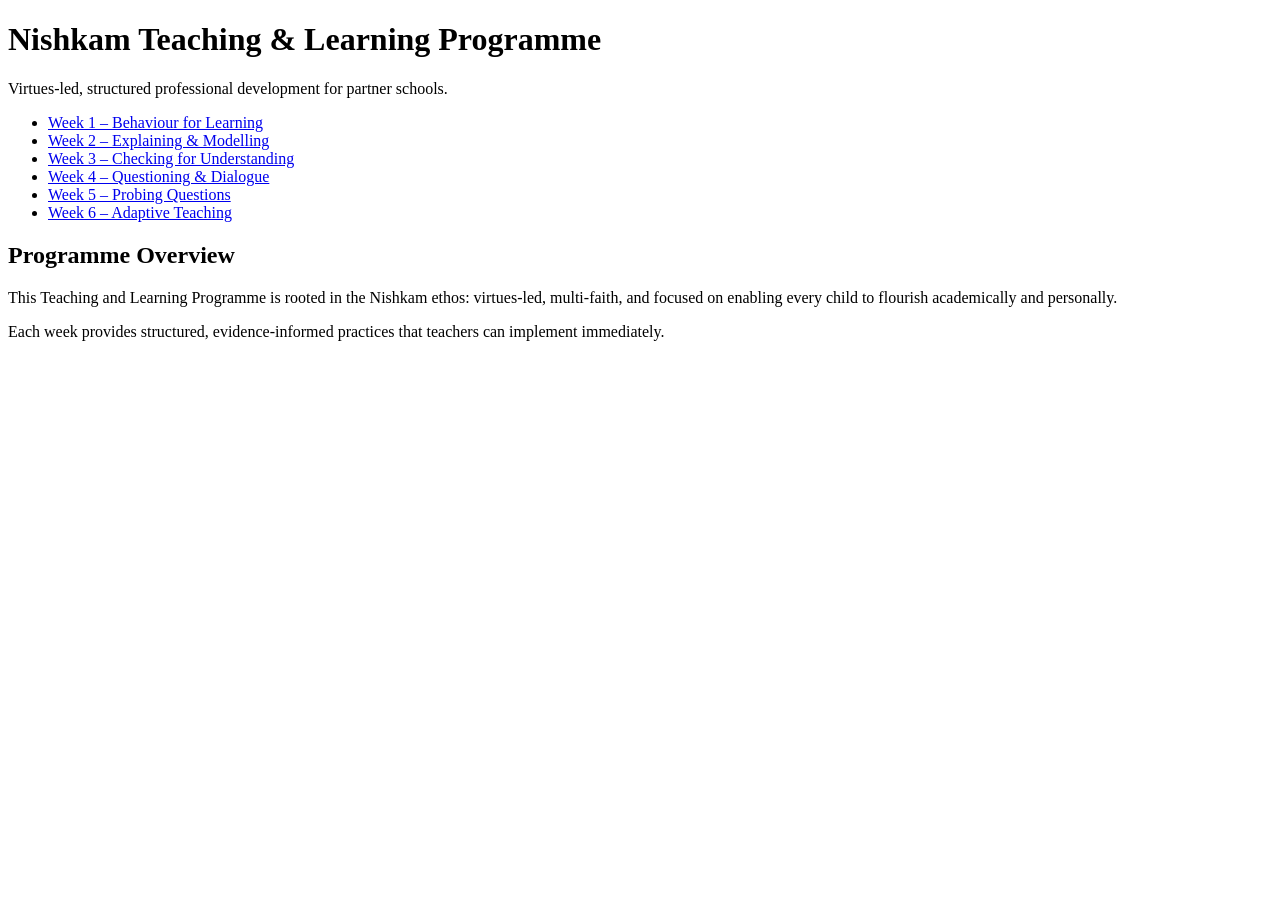
==== index.html @ 5ec5a636 "Add files via upload" ====
<!DOCTYPE html>
<html lang="en">
<head>
  <meta charset="UTF-8">
  <title>Nishkam Teaching & Learning Programme</title>
  <link rel="stylesheet" href="css/style.css">
</head>
<body>
  <header>
    <h1>Nishkam Teaching & Learning Programme</h1>
    <p>Virtues-led, structured professional development for partner schools.</p>
  </header>

  <nav>
    <ul>
      <li><a href="week1-behaviour.html">Week 1 – Behaviour for Learning</a></li>
      <li><a href="week2-explaining.html">Week 2 – Explaining & Modelling</a></li>
      <li><a href="week3-checking.html">Week 3 – Checking for Understanding</a></li>
      <li><a href="week4-questioning.html">Week 4 – Questioning & Dialogue</a></li>
      <li><a href="week5-probing.html">Week 5 – Probing Questions</a></li>
      <li><a href="week6-adaptive.html">Week 6 – Adaptive Teaching</a></li>
    </ul>
  </nav>

  <section>
    <h2>Programme Overview</h2>
    <p>This Teaching and Learning Programme is rooted in the Nishkam ethos: virtues-led, multi-faith, and focused on enabling every child to flourish academically and personally.</p>
    <p>Each week provides structured, evidence-informed practices that teachers can implement immediately.</p>
  </section>

</body>
</html>
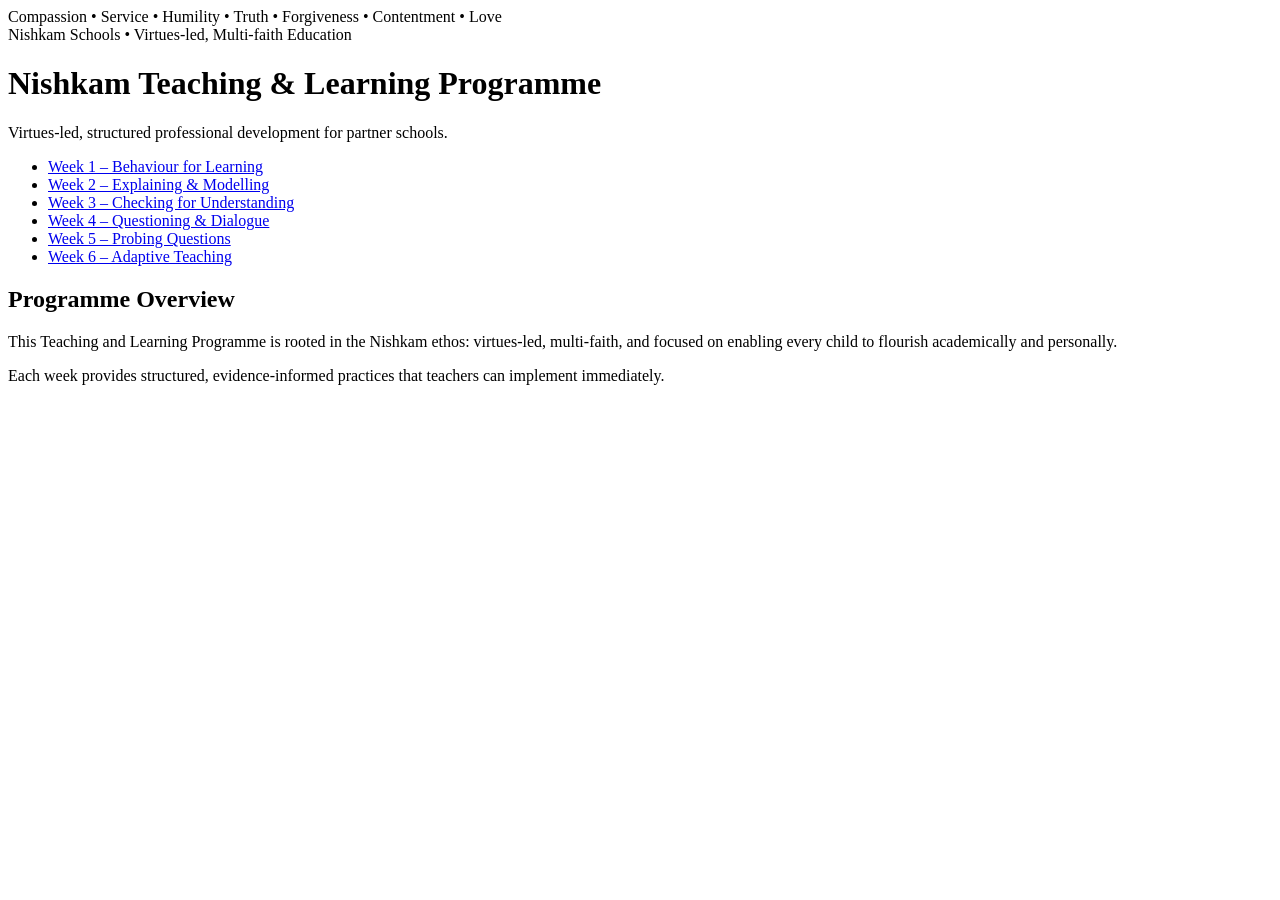
==== commit b2bb0e1e: "Update index.html" ====
--- a/index.html
+++ b/index.html
@@ -5,6 +5,13 @@
   <title>Nishkam Teaching & Learning Programme</title>
   <link rel="stylesheet" href="css/style.css">
 </head>
+<div class="virtues">
+  Compassion • Service • Humility • Truth • Forgiveness • Contentment • Love
+</div>
+
+<footer>
+  Nishkam Schools • Virtues-led, Multi-faith Education
+</footer>
 <body>
   <header>
     <h1>Nishkam Teaching & Learning Programme</h1>
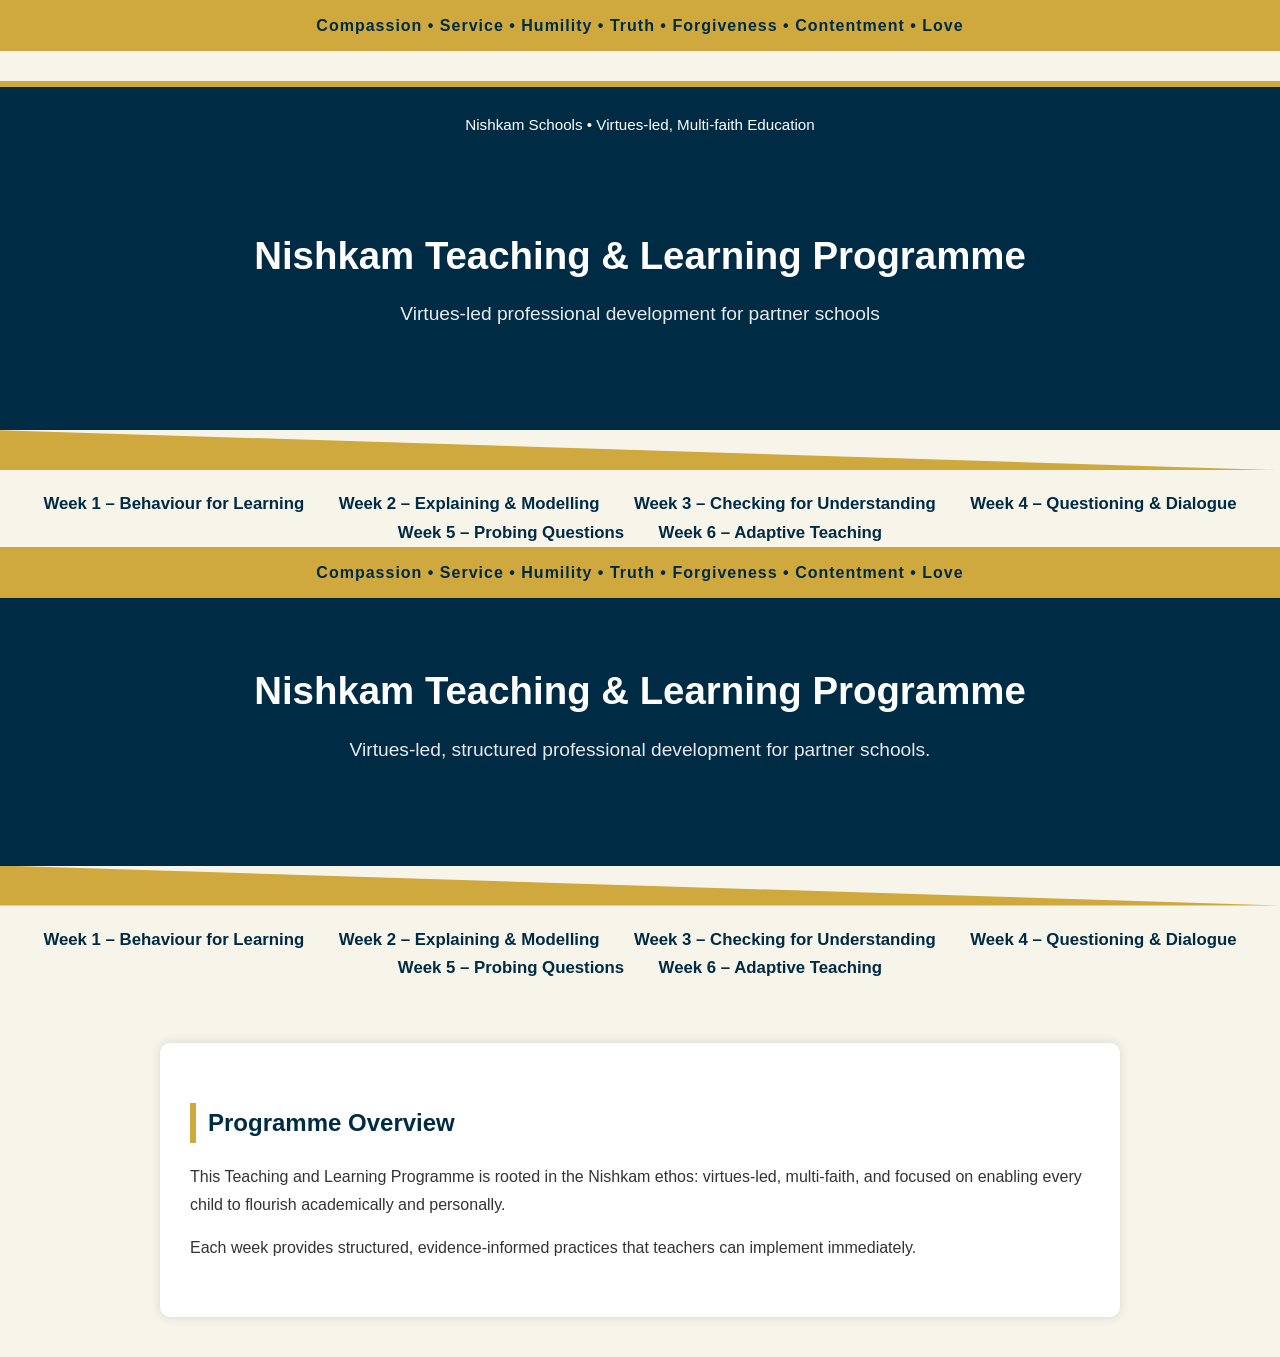
==== commit 21f58bb6: "Update index.html" ====
--- a/index.html
+++ b/index.html
@@ -13,6 +13,35 @@
   Nishkam Schools • Virtues-led, Multi-faith Education
 </footer>
 <body>
+  <!DOCTYPE html>
+<html lang="en">
+<head>
+  <meta charset="UTF-8">
+  <title>Nishkam Teaching & Learning Programme</title>
+  <link rel="stylesheet" href="css/style.css">
+</head>
+<body>
+
+<header>
+  <h1>Nishkam Teaching & Learning Programme</h1>
+  <p>Virtues-led professional development for partner schools</p>
+</header>
+
+<nav>
+  <ul>
+    <li><a href="week1-behaviour.html">Week 1 – Behaviour for Learning</a></li>
+    <li><a href="week2-explaining.html">Week 2 – Explaining & Modelling</a></li>
+    <li><a href="week3-checking.html">Week 3 – Checking for Understanding</a></li>
+    <li><a href="week4-questioning.html">Week 4 – Questioning & Dialogue</a></li>
+    <li><a href="week5-probing.html">Week 5 – Probing Questions</a></li>
+    <li><a href="week6-adaptive.html">Week 6 – Adaptive Teaching</a></li>
+  </ul>
+</nav>
+
+<div class="virtues">
+  Compassion • Service • Humility • Truth • Forgiveness • Contentment • Love
+</div>
+
   <header>
     <h1>Nishkam Teaching & Learning Programme</h1>
     <p>Virtues-led, structured professional development for partner schools.</p>
--- a/css/style.css
+++ b/css/style.css
@@ -0,0 +1,116 @@
+/* ================================
+   NISHKAM SCHOOL TRUST BRAND STYLE
+   Matching NSWL Welcome page look
+   ================================ */
+
+/* COLOURS */
+:root {
+  --nishkam-blue: #002b45;
+  --nishkam-gold: #cfa93e;
+  --cream: #f7f4e9;
+  --dark-text: #333;
+}
+
+/* GLOBAL */
+body {
+  font-family: "Segoe UI", Arial, sans-serif;
+  margin: 0;
+  background: var(--cream);
+  color: var(--dark-text);
+  line-height: 1.7;
+}
+
+/* HEADER BANNER */
+header {
+  background: var(--nishkam-blue);
+  color: white;
+  padding: 60px 20px 80px;
+  text-align: center;
+  position: relative;
+}
+
+/* Gold angled divider under the banner */
+header::after {
+  content: "";
+  position: absolute;
+  bottom: -40px;
+  left: 0;
+  width: 100%;
+  height: 40px;
+  background: var(--nishkam-gold);
+  clip-path: polygon(0 0, 100% 100%, 0 100%);
+}
+
+header h1 {
+  font-size: 2.4rem;
+  margin: 0;
+  font-weight: 600;
+}
+
+header p {
+  margin-top: 10px;
+  font-size: 1.2rem;
+  opacity: 0.9;
+}
+
+/* NAVIGATION BAR */
+nav {
+  margin-top: 60px;
+  text-align: center;
+}
+
+nav ul {
+  list-style: none;
+  padding: 0;
+  margin: 0;
+}
+
+nav ul li {
+  display: inline-block;
+  margin: 0 15px;
+}
+
+nav a {
+  color: var(--nishkam-blue);
+  font-weight: bold;
+  text-decoration: none;
+  font-size: 1.05rem;
+}
+
+/* PAGE CONTENT BOX */
+section {
+  background: white;
+  padding: 40px 30px;
+  max-width: 900px;
+  margin: 60px auto 40px;
+  border-radius: 10px;
+  box-shadow: 0 0 12px rgba(0,0,0,0.12);
+}
+
+h2 {
+  color: var(--nishkam-blue);
+  border-left: 6px solid var(--nishkam-gold);
+  padding-left: 12px;
+  margin-bottom: 20px;
+}
+
+/* Virtues Bar */
+.virtues {
+  background: var(--nishkam-gold);
+  color: var(--nishkam-blue);
+  font-weight: bold;
+  padding: 12px;
+  text-align: center;
+  letter-spacing: 1px;
+}
+
+/* FOOTER */
+footer {
+  background: var(--nishkam-blue);
+  color: white;
+  text-align: center;
+  padding: 25px;
+  margin-top: 30px;
+  border-top: 6px solid var(--nishkam-gold);
+  font-size: 0.95rem;
+}
--- a/css/style.css
+++ b/css/style.css
@@ -0,0 +1,116 @@
+/* ================================
+   NISHKAM SCHOOL TRUST BRAND STYLE
+   Matching NSWL Welcome page look
+   ================================ */
+
+/* COLOURS */
+:root {
+  --nishkam-blue: #002b45;
+  --nishkam-gold: #cfa93e;
+  --cream: #f7f4e9;
+  --dark-text: #333;
+}
+
+/* GLOBAL */
+body {
+  font-family: "Segoe UI", Arial, sans-serif;
+  margin: 0;
+  background: var(--cream);
+  color: var(--dark-text);
+  line-height: 1.7;
+}
+
+/* HEADER BANNER */
+header {
+  background: var(--nishkam-blue);
+  color: white;
+  padding: 60px 20px 80px;
+  text-align: center;
+  position: relative;
+}
+
+/* Gold angled divider under the banner */
+header::after {
+  content: "";
+  position: absolute;
+  bottom: -40px;
+  left: 0;
+  width: 100%;
+  height: 40px;
+  background: var(--nishkam-gold);
+  clip-path: polygon(0 0, 100% 100%, 0 100%);
+}
+
+header h1 {
+  font-size: 2.4rem;
+  margin: 0;
+  font-weight: 600;
+}
+
+header p {
+  margin-top: 10px;
+  font-size: 1.2rem;
+  opacity: 0.9;
+}
+
+/* NAVIGATION BAR */
+nav {
+  margin-top: 60px;
+  text-align: center;
+}
+
+nav ul {
+  list-style: none;
+  padding: 0;
+  margin: 0;
+}
+
+nav ul li {
+  display: inline-block;
+  margin: 0 15px;
+}
+
+nav a {
+  color: var(--nishkam-blue);
+  font-weight: bold;
+  text-decoration: none;
+  font-size: 1.05rem;
+}
+
+/* PAGE CONTENT BOX */
+section {
+  background: white;
+  padding: 40px 30px;
+  max-width: 900px;
+  margin: 60px auto 40px;
+  border-radius: 10px;
+  box-shadow: 0 0 12px rgba(0,0,0,0.12);
+}
+
+h2 {
+  color: var(--nishkam-blue);
+  border-left: 6px solid var(--nishkam-gold);
+  padding-left: 12px;
+  margin-bottom: 20px;
+}
+
+/* Virtues Bar */
+.virtues {
+  background: var(--nishkam-gold);
+  color: var(--nishkam-blue);
+  font-weight: bold;
+  padding: 12px;
+  text-align: center;
+  letter-spacing: 1px;
+}
+
+/* FOOTER */
+footer {
+  background: var(--nishkam-blue);
+  color: white;
+  text-align: center;
+  padding: 25px;
+  margin-top: 30px;
+  border-top: 6px solid var(--nishkam-gold);
+  font-size: 0.95rem;
+}
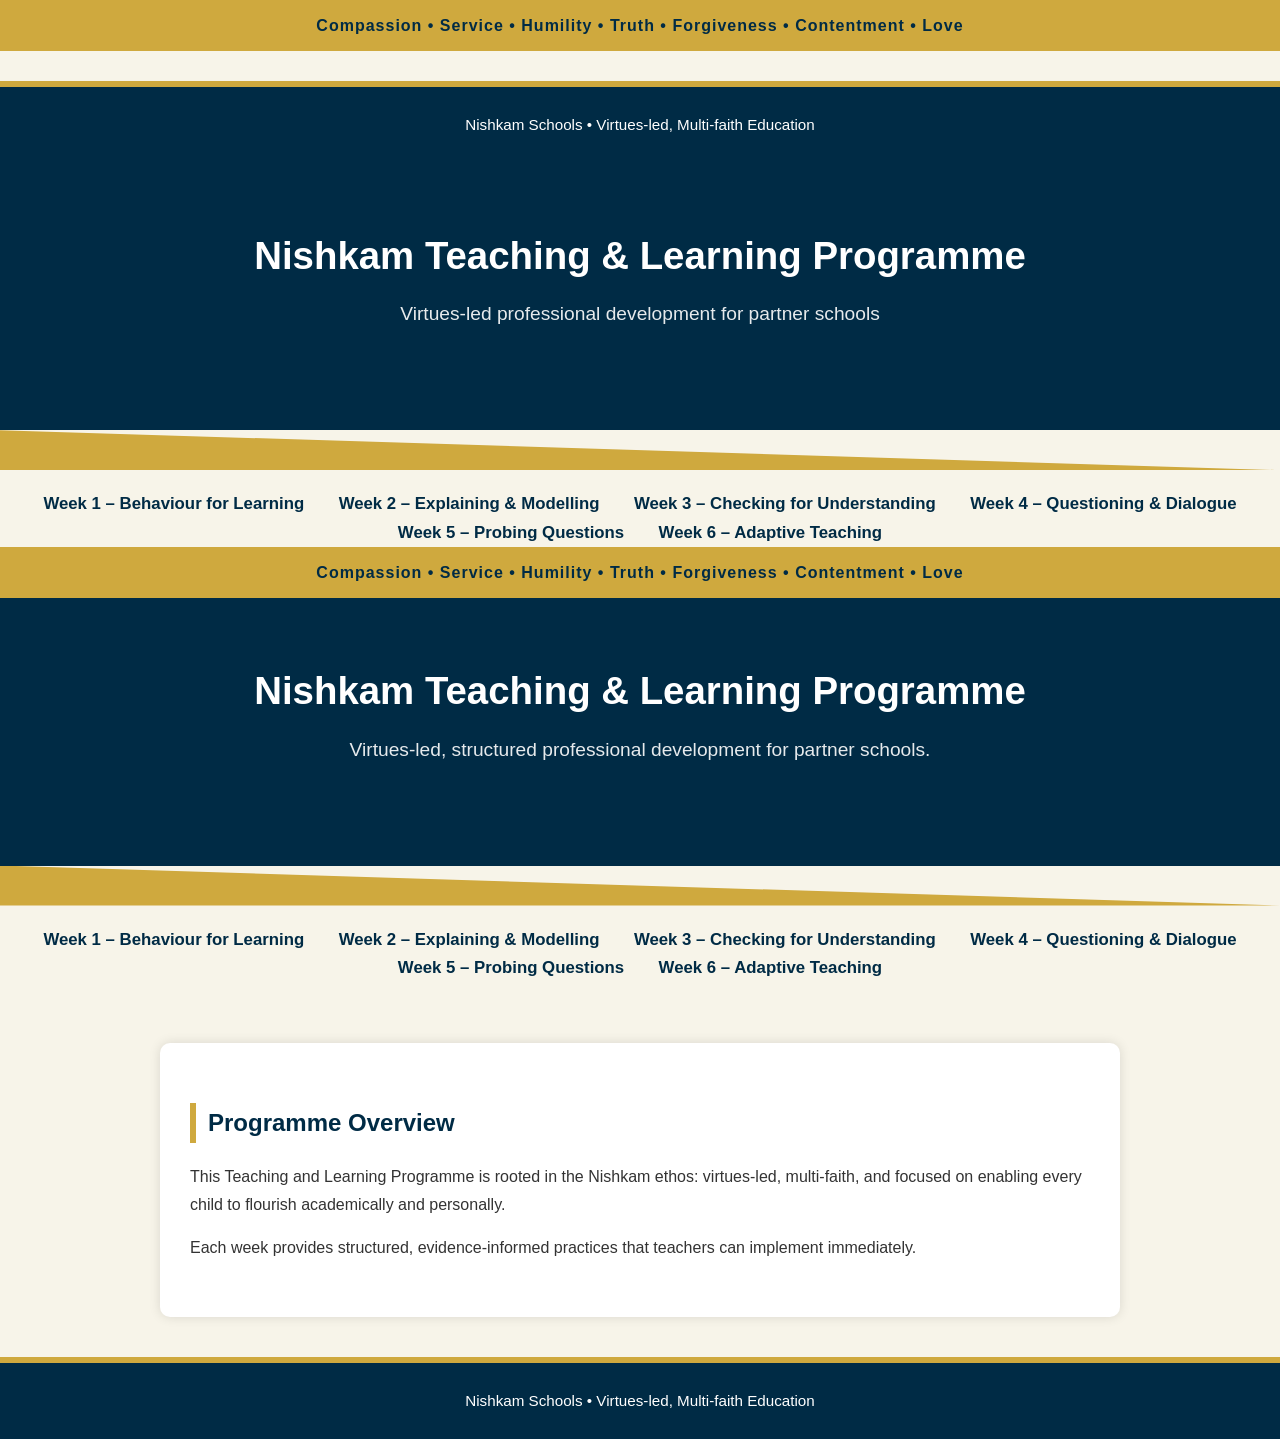
==== commit d13d2bb8: "Update index.html" ====
--- a/index.html
+++ b/index.html
@@ -65,4 +65,11 @@
   </section>
 
 </body>
+  <footer>
+  Nishkam Schools • Virtues-led, Multi-faith Education
+</footer>
+
+</body>
 </html>
+
+</html>
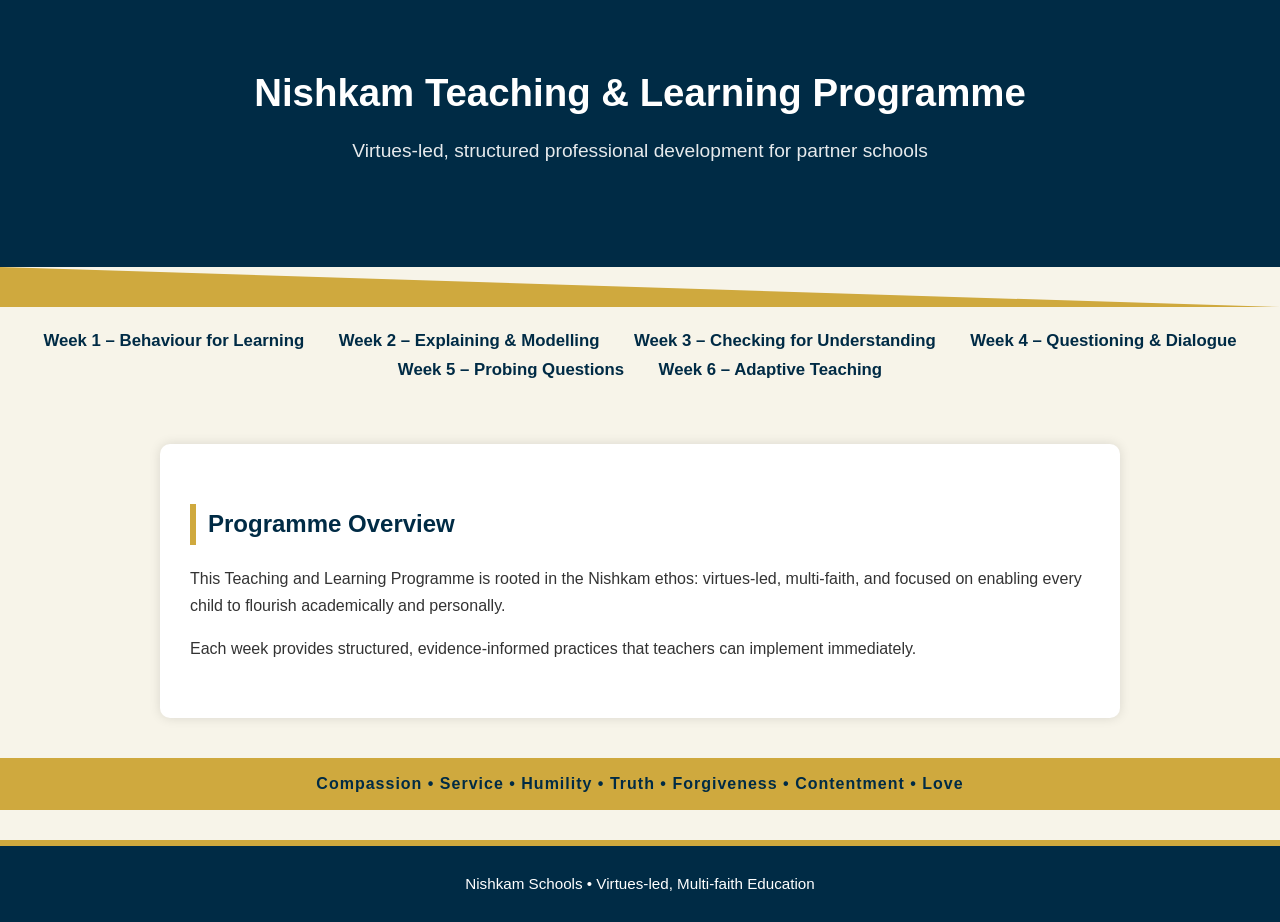
==== commit da82c28c: "Update index.html" ====
--- a/index.html
+++ b/index.html
@@ -5,26 +5,12 @@
   <title>Nishkam Teaching & Learning Programme</title>
   <link rel="stylesheet" href="css/style.css">
 </head>
-<div class="virtues">
-  Compassion • Service • Humility • Truth • Forgiveness • Contentment • Love
-</div>
 
-<footer>
-  Nishkam Schools • Virtues-led, Multi-faith Education
-</footer>
-<body>
-  <!DOCTYPE html>
-<html lang="en">
-<head>
-  <meta charset="UTF-8">
-  <title>Nishkam Teaching & Learning Programme</title>
-  <link rel="stylesheet" href="css/style.css">
-</head>
 <body>
 
 <header>
   <h1>Nishkam Teaching & Learning Programme</h1>
-  <p>Virtues-led professional development for partner schools</p>
+  <p>Virtues-led, structured professional development for partner schools</p>
 </header>
 
 <nav>
@@ -38,38 +24,19 @@
   </ul>
 </nav>
 
+<section>
+  <h2>Programme Overview</h2>
+  <p>This Teaching and Learning Programme is rooted in the Nishkam ethos: virtues-led, multi-faith, and focused on enabling every child to flourish academically and personally.</p>
+  <p>Each week provides structured, evidence-informed practices that teachers can implement immediately.</p>
+</section>
+
 <div class="virtues">
   Compassion • Service • Humility • Truth • Forgiveness • Contentment • Love
 </div>
 
-  <header>
-    <h1>Nishkam Teaching & Learning Programme</h1>
-    <p>Virtues-led, structured professional development for partner schools.</p>
-  </header>
-
-  <nav>
-    <ul>
-      <li><a href="week1-behaviour.html">Week 1 – Behaviour for Learning</a></li>
-      <li><a href="week2-explaining.html">Week 2 – Explaining & Modelling</a></li>
-      <li><a href="week3-checking.html">Week 3 – Checking for Understanding</a></li>
-      <li><a href="week4-questioning.html">Week 4 – Questioning & Dialogue</a></li>
-      <li><a href="week5-probing.html">Week 5 – Probing Questions</a></li>
-      <li><a href="week6-adaptive.html">Week 6 – Adaptive Teaching</a></li>
-    </ul>
-  </nav>
-
-  <section>
-    <h2>Programme Overview</h2>
-    <p>This Teaching and Learning Programme is rooted in the Nishkam ethos: virtues-led, multi-faith, and focused on enabling every child to flourish academically and personally.</p>
-    <p>Each week provides structured, evidence-informed practices that teachers can implement immediately.</p>
-  </section>
-
-</body>
-  <footer>
+<footer>
   Nishkam Schools • Virtues-led, Multi-faith Education
 </footer>
 
 </body>
 </html>
-
-</html>
